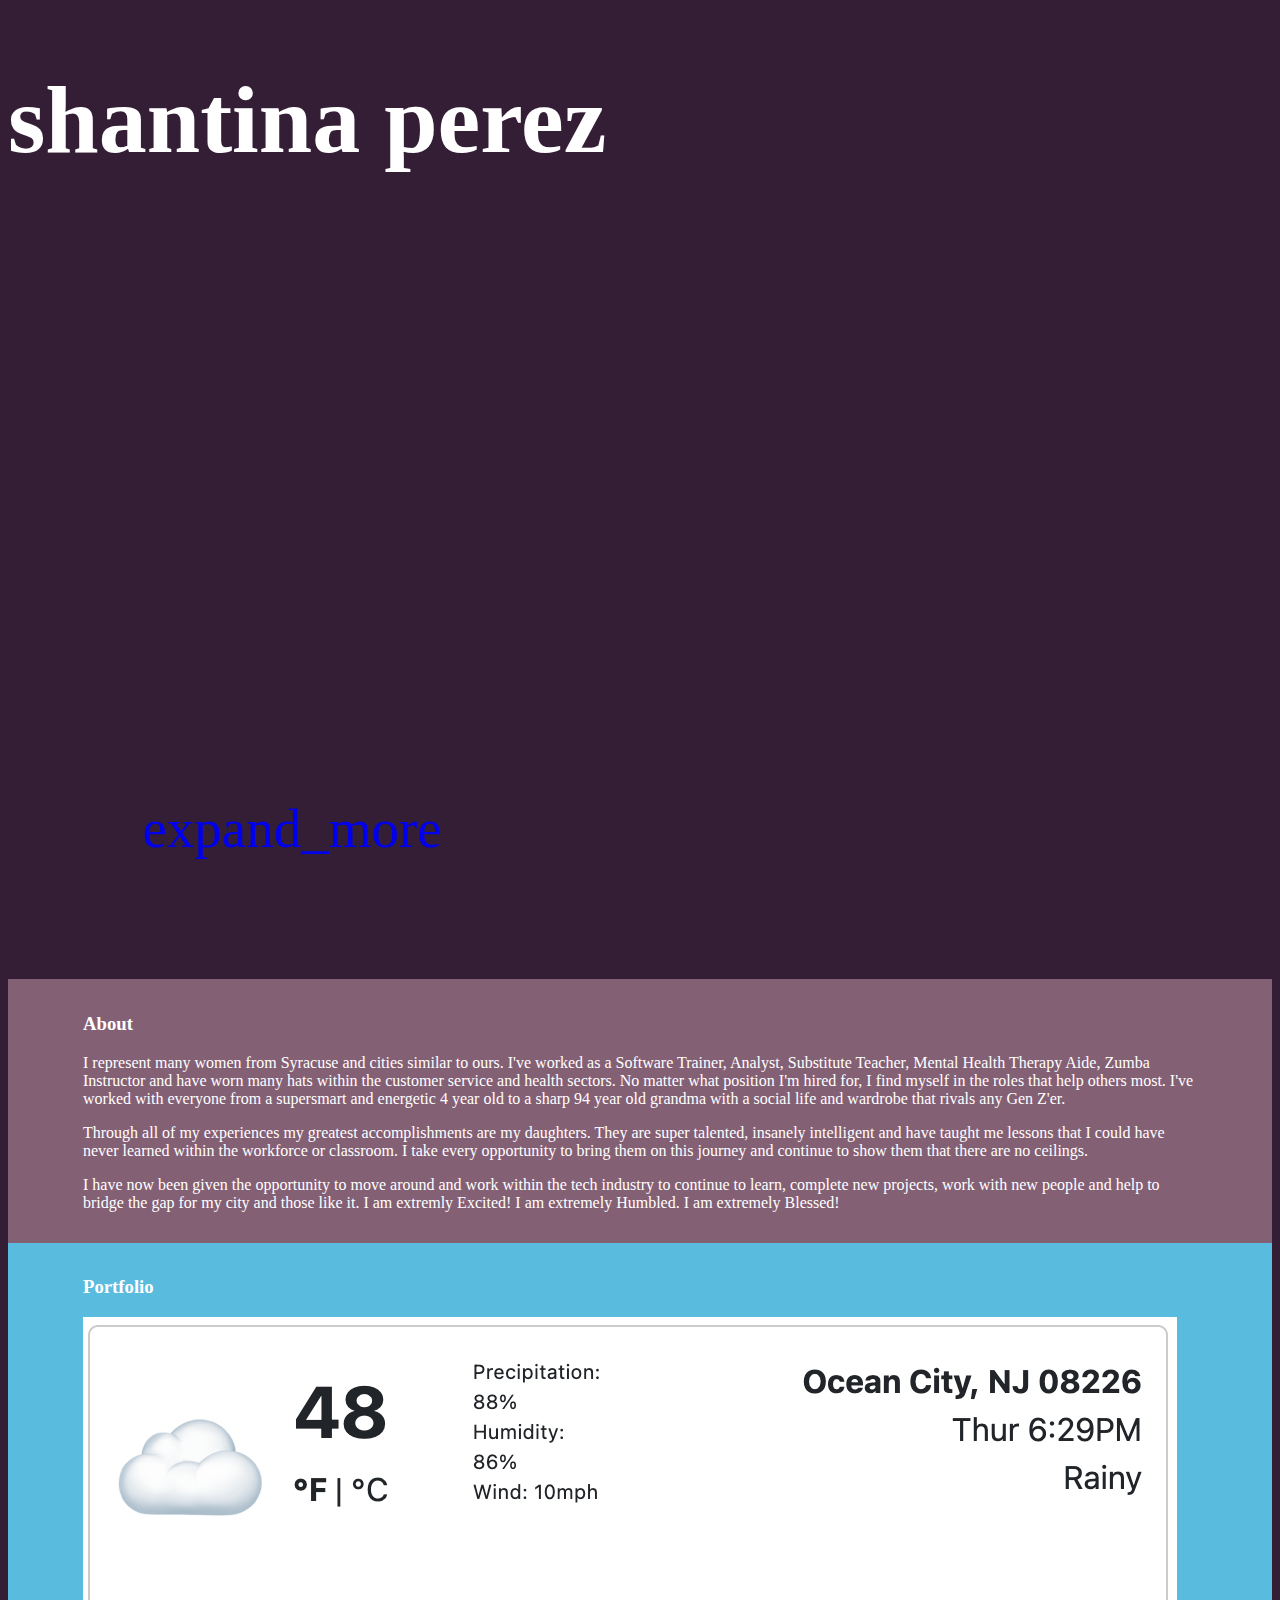
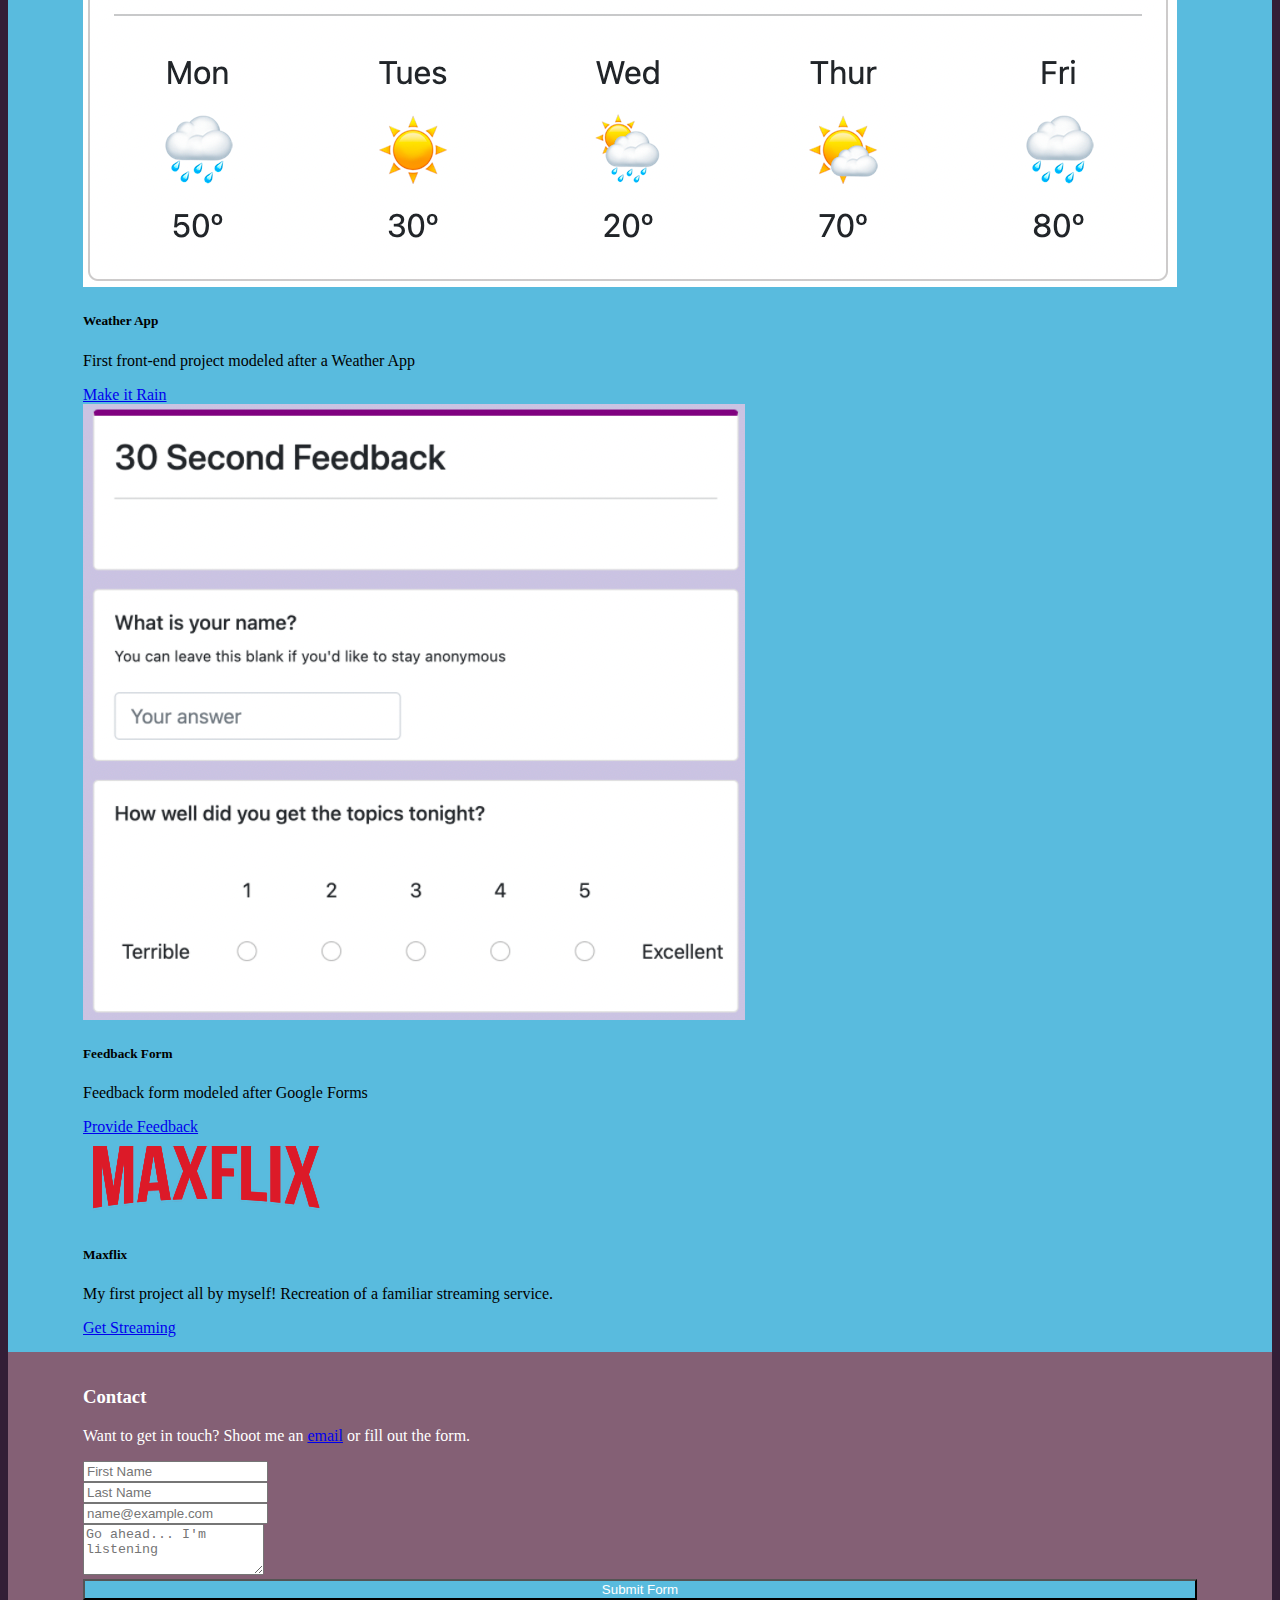
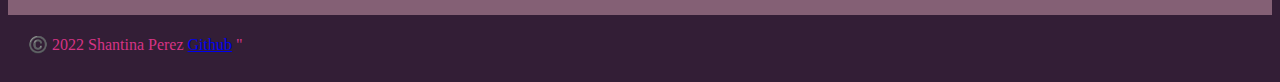
==== index.html @ 81a5aa58 "Add files via upload" ====
<!DOCTYPE html>
<html lang="en">
    <head>
        <meta charset="UTF-8" />
        <meta http-equiv="X-UA-Compatible" content="IE=edge" />
        <meta name="viewport" content="width=device-width, initial-scale=1.0" />
        <title>shantina perez</title>

        <link
            rel="stylesheet"
            href="https://fonts.sandbox.google.com/css2?family=Material+Symbols+Outlined:opsz,wght,FILL,GRAD@48,400,0,0"
        />
        <link
            href="https://cdn.jsdelivr.net/npm/bootstrap@5.1.3/dist/css/bootstrap.min.css"
            rel="stylesheet"
            integrity="sha384-1BmE4kWBq78iYhFldvKuhfTAU6auU8tT94WrHftjDbrCEXSU1oBoqyl2QvZ6jIW3"
            crossorigin="anonymous"
        />
        <script src="https://cdn.jsdelivr.net/npm/bootstrap@5.1.3/dist/js/bootstrap.bundle.min.js" 
        integrity="sha384-ka7Sk0Gln4gmtz2MlQnikT1wXgYsOg+OMhuP+IlRH9sENBO0LRn5q+8nbTov4+1p" 
        crossorigin="anonymous"></script>
        
        <link href="style.css" rel="stylesheet" />
    </head>
    <body>
        <section
            id="intro"
            class="d-flex flex-column align-items-center justify-content-center"
        >
            <h1>shantina perez</h1>
            <h3>aspiring full stack developer</h3>
            <code>JS4Lyfe</code>
            <a href="#about">
                <span class="material-symbols-outlined" id="arrow">
                    expand_more</span
                >
            </a>
        </section>
        <section
            id="about"
            class="d-flex flex-column align-items-left justify-content-center"
        >
            <h3>About</h3>
            <p>
                I represent many women from Syracuse and cities similar to ours. I've worked as a 
                Software Trainer, Analyst, Substitute Teacher, Mental Health Therapy Aide, Zumba 
                Instructor and have worn many hats within the customer service and health sectors. 
                No matter what position I'm hired for, I find myself in the roles that help others most. 
                I've worked with everyone from a supersmart and energetic 4 year old to a sharp 94 year old 
                grandma with a social life and wardrobe that rivals any Gen Z'er.</p>

                
             <p>Through all of my experiences my greatest accomplishments are my daughters.
                They are super talented, insanely intelligent and have taught me lessons that I could have never 
                learned within the workforce or classroom. I take every opportunity to bring them on this 
                journey and continue to show them that there are no ceilings.</p>
                
                
             <p>I have now been given the 
                opportunity to move around and work within the tech industry to continue to learn, complete new 
                projects, work with new people and help to bridge the gap for my city and those like it. I am extremly 
                Excited! I am extremely Humbled. I am extremely Blessed! 

            </p>
        </section>
        
        <section
            id="portfolio"
            class="d-flex flex-column align-items-left justify-content-center"
        >
            <h3>Portfolio</h3>
            <div class="row">
                <div class="col">
                    <div class="card">
                        <img
                            src="weather.jpg"
                            class="card-img-top"
                            alt="Image of Weather App"
                        />
                        <div class="card-body">
                            <h5 class="card-title">Weather App</h5>
                            <p class="card-text">
                                First front-end project modeled after a Weather
                                App
                            </p>
                            <a href="weather.html" class="btn btn-primary">Make it Rain</a>
                        </div>
                    </div>
                </div>
                <div class="col">
                    <div class="card">
                        <img
                            src="feedback.png"
                            class="card-img-top"
                            alt="Image of Feedback Form"
                        />
                        <div class="card-body">
                            <h5 class="card-title">Feedback Form</h5>
                            <p class="card-text">
                                Feedback form modeled after Google Forms
                            </p>
                            <a href="feedback.html" class="btn btn-primary"
                                >Provide Feedback</a
                            >
                        </div>
                    </div>
                </div>

                <div class="col">
                    <div class="card">
                        <img
                            src="logo.png"
                            class="card-img-top"
                            alt="Image of Maxflix Logo"
                        />
                        <div class="card-body">
                            <h5 class="card-title">Maxflix</h5>
                            <p class="card-text">
                                My first project all by myself! Recreation of a
                                familiar streaming service.
                            </p>
                            <a href="maxflix.html" class="btn btn-primary"
                                >Get Streaming</a
                            >
                        </div>
                    </div>
                </div>
            </div>
        </section>

        <section
            id="contact"
            class="d-flex flex-column align-items-left justify-content-center"
        >
            <h3>Contact</h3>
            <div class="row">
                <div class="col-sm-12 col-md-6">
                    <p>
                        Want to get in touch? Shoot me an
                        <a href="mailto:svperez627@gmail.com">email</a> or fill
                        out the form.
                    </p>
                </div>
                <div class="col-sm-12 col-md-6">
                    <div class="row">
                        <div class="col-6">
                            <form action="https://mailthis.to/svperez627@gmailcom" method="POST">
                            <input
                                type="text"
                                aria-label="First name"
                                class="form-control"
                                placeholder="First Name"
                                name="name"
                            />
                        </div>
                        <div class="col-6">
                            <input
                                type="text"
                                aria-label="Last name"
                                class="form-control"
                                placeholder="Last Name"
                                name="last name"
                            />
                        </div>
                        </div>
                        <div class="row">
                            <div class="mb-3">
                                <label
                                    for="exampleFormControlInput1"
                                    class="form-label"
                                ></label>
                                <input
                                    type="email"
                                    class="form-control"
                                    id="exampleFormControlInput1"
                                    placeholder="name@example.com"
                                    name="_replyto"
                                />
                            </div>
                        </div>
                        <div class="row">
                            <div class="mb-3">
                                <label
                                    for="exampleFormControlTextarea1"
                                    class="form-label"
                                ></label>
                                <textarea
                                    class="form-control"
                                    placeholder="Go ahead... I'm listening"
                                    name="message"
                                    id="exampleFormControlTextarea1"
                                    rows="3"
                                ></textarea>
                            </div>
                        </div>
                        <div class="row" id="Submit">
                            <!-- <div class="col-8"></div>
                            <div class="col-10"> -->
                                <button
                                    type="submit"
                                    class="btn btn-primary"
                                    id="submitButton"
                                >
                                    Submit Form
                                </button>
                            </div>
                        </form>
                        <!-- </div> -->
                    </div>
                </div>
            </div>
        </section>
        <footer>©️ 2022 Shantina Perez 
            <a href="https://shantinaperez.github.io">Github</a>
            "
        </footer>
    </body>
</html>
---- style.css ----
/* https://coolors.co/331e36-1985a1-ffd4ca-c2efeb-c4fff9 */

section#intro {
    background-color: #331e36;
    color: white;
    height: 100vh;
    padding-bottom: 15px;
}

#intro h1 {
    font-size: 96px;
    animation: fadein ease-in 1s;
}

#intro h3 {
    margin-top: 20px;
    margin-bottom: 20px;
    opacity: 0;
    animation-name: fadeIn;
    animation-delay: 1s;
    animation-duration: 2s;
    animation-fill-mode: forwards;
}

#intro code {
    font-size: 32px;
    opacity: 0;
    animation-name: fadeIn;
    animation-delay: 4s;
    animation-duration: 2s;
    animation-fill-mode: forwards;
}

@keyframes fadeIn {
    from {
        opacity: 0;
    }
    to {
        opacity: 1;
    }
}

#intro #arrow {
    font-size: 55px;
    position: absolute;
    bottom: 40px;
}

#intro #arrow:hover {
    color: #1985a1;
}

section#about {
    padding-top: 15px;
    padding-left: 75px;
    background-color: #846075;
    color: white;
    padding-bottom: 15px;
    padding-right: 75px;
}

section#contact {
    padding-top: 15px;
    padding-left: 75px;
    background-color: #846075;
    color: white;
    padding-bottom: 15px;
    padding-right: 75px;
}
#Submit {
    width: 100%;
}
#submitButton {
    background: rgb(89, 187, 222);
    color: white;
    width: 100%;
}

#submitButton:hover {
    background: papayawhip;
    color: white;
}

section#portfolio {
    padding-top: 15px;
    padding-left: 75px;
    background-color: rgb(89, 187, 222);
    /* background-color: #bee3db; */
    color: white;
    padding-right: 75px;
    padding-bottom: 15px;
}

footer {
    background-color: #331e36;
    padding: 20px;
    color: #d63384;
}

.card {
    color: black;
}

body {
    background-color: #331e36;
}

.navbar {
    background-color: #846075 !important;
    color: white;
}

#project {
    background-color: rgb(89, 187, 222);
    color: white;
    padding: 20px;
}

#project img {
    border-radius: 10px;
}

#project #navArrows span {
    font-size: 40px;
    margin-top: 25px;
}
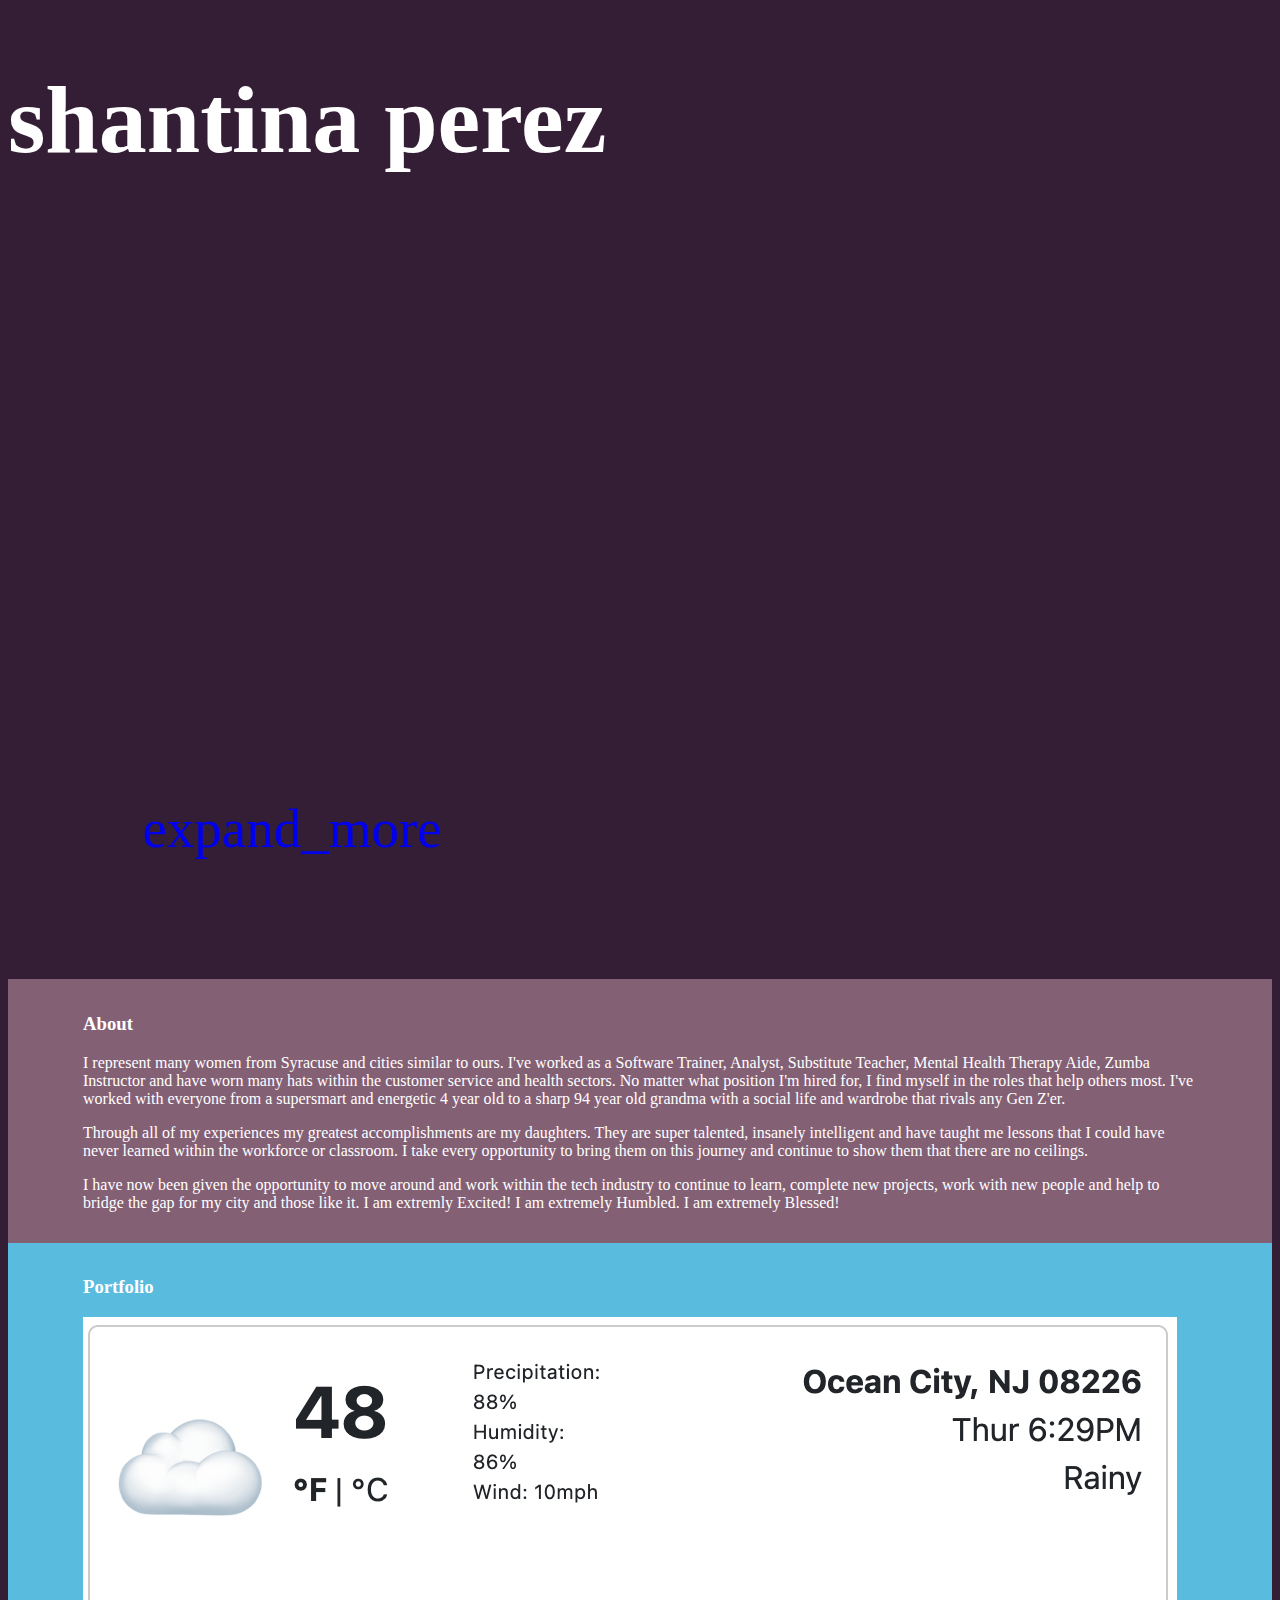
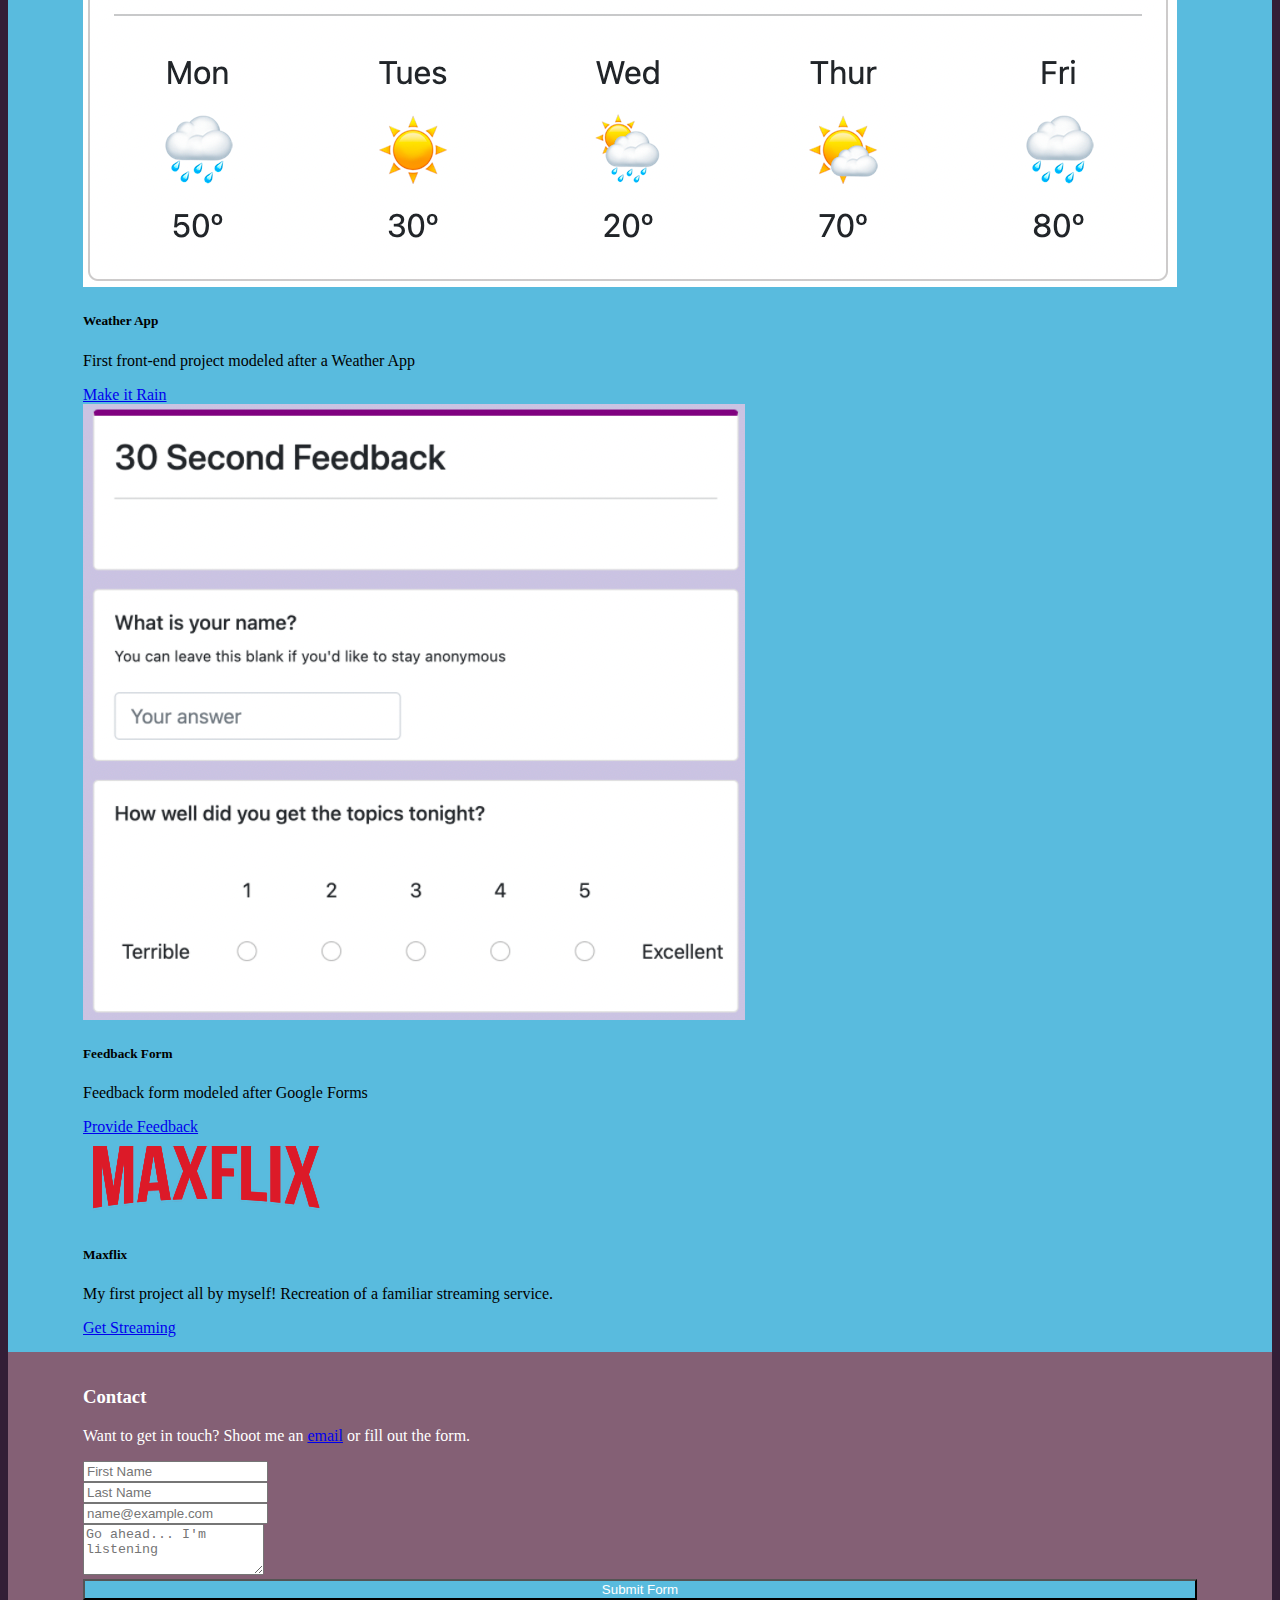
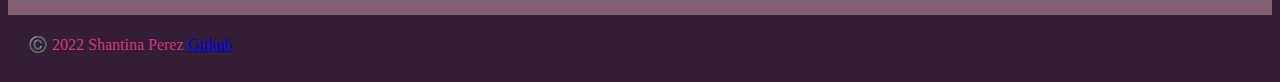
==== commit 6eb6c00e: "removed typo from footer" ====
--- a/index.html
+++ b/index.html
@@ -137,14 +137,14 @@
                 <div class="col-sm-12 col-md-6">
                     <p>
                         Want to get in touch? Shoot me an
-                        <a href="mailto:svperez627@gmail.com">email</a> or fill
+                        <a href="mailto:contact@shantinaperez.com">email</a> or fill
                         out the form.
                     </p>
                 </div>
                 <div class="col-sm-12 col-md-6">
                     <div class="row">
                         <div class="col-6">
-                            <form action="https://mailthis.to/svperez627@gmailcom" method="POST">
+                            <form action="mailto:contact@shantinaperez.com" method="POST">
                             <input
                                 type="text"
                                 aria-label="First name"
@@ -212,7 +212,7 @@
         </section>
         <footer>©️ 2022 Shantina Perez 
             <a href="https://shantinaperez.github.io">Github</a>
-            "
+            
         </footer>
     </body>
 </html>
